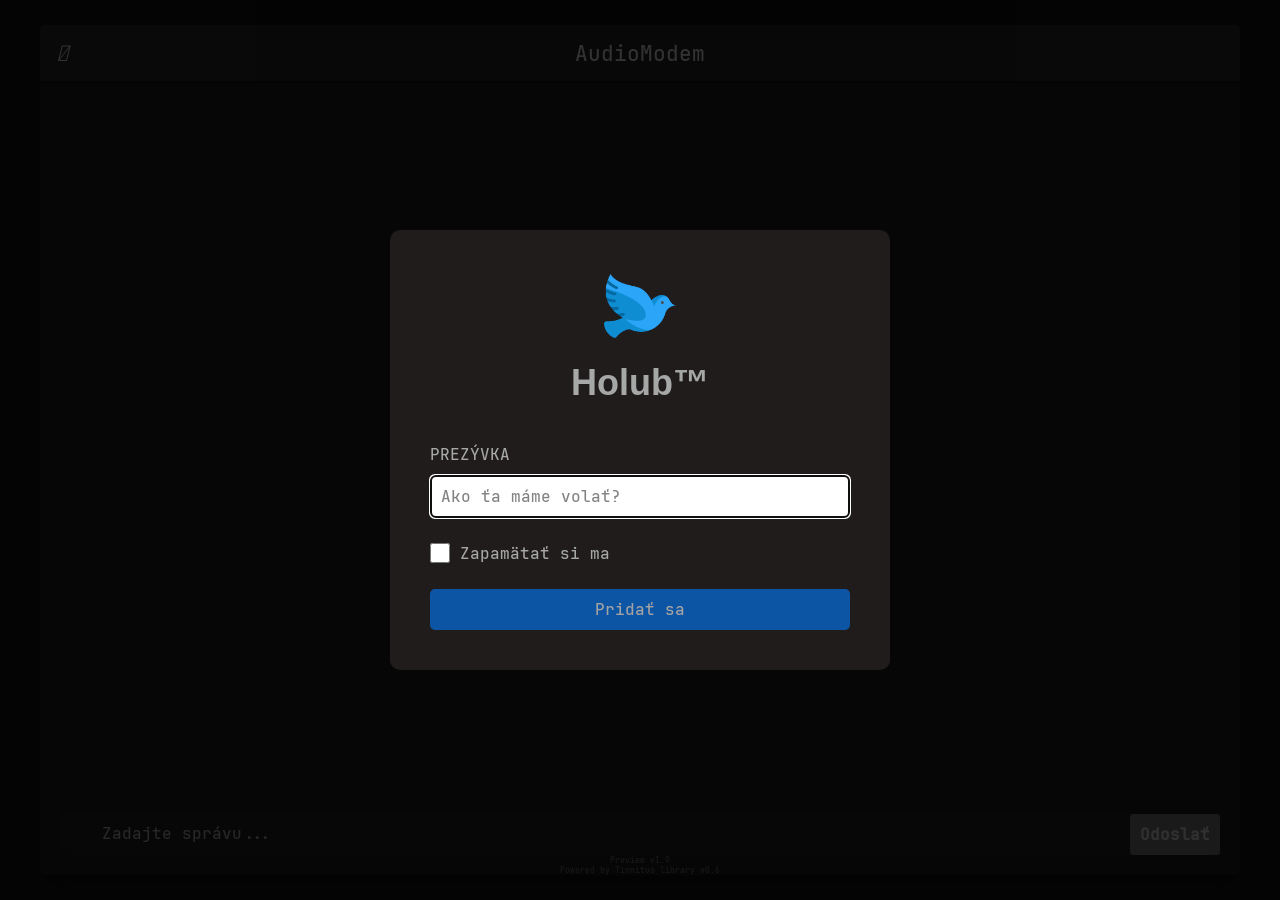
==== index.html @ 7fb718ae "Fixed the overflow not working properly on some tabs." ====
<!DOCTYPE html>
<html lang="sk">

<head>
    <!-- Encoding -->
    <meta charset="UTF-8">
    <!-- Allow user scalability to support image zooming -->
    <meta name="viewport" content="width=device-width, initial-scale = 1.0" />

    <!-- Cache -->
    <!-- <meta http-equiv="Cache-control" content="public, max-age=604800"> -->

    <!-- Debugging Stuff -->
    <script>
        print = console.log;
    </script>

    <!-- Page Title -->
    <title>Holub</title>

    <!-- Page Icon -->
    <link rel="icon" href="assets/favicon.ico" type="image/x-icon">

    <script>
        const MAKE_DARK_MODE_DEFAULT = true;
        const DARK_MODE = "dark-scheme";

        // Load the saved theme here so it is shown before the page is loaded.
        const savedTheme = localStorage.getItem("theme");
        document.themeLoaded = true;
        if ((!savedTheme && MAKE_DARK_MODE_DEFAULT) || savedTheme == DARK_MODE) {
            document.documentElement.classList.add(DARK_MODE);
        } else {
            document.documentElement.classList.remove(DARK_MODE);
        }
    </script>

    <!-- Styles -->
    <link rel="stylesheet" href="styles/fonts.css">
    <link rel="stylesheet" href="styles/schemes.css">
    <link rel="stylesheet" href="styles/index.css">
    <link rel="stylesheet" href="assets/css/fontawesome.css">
    <link rel="stylesheet" href="assets/css/solid.css">

    <!-- Tab Styles -->
    <link rel="stylesheet" href="styles/tabs/chat.css">
    <link rel="stylesheet" href="styles/tabs/config.css">
    <link rel="stylesheet" href="styles/tabs/graph.css">
    <link rel="stylesheet" href="styles/tabs/oscillator.css">

    <!-- Libraries -->
    <script src="libs/chart.js"></script>
</head>

<body>
    <section id="app">
        <header class="header">
            <div id="header-title">AudioModem</div>
            <button id="theme-toggle-button" title="Vzhľad">
                <i id="theme-toggle-button-icon" class="fas"></i>
            </button>
            <div id="tab-buttons">
                <button id="chat-button" class="tab-button" title="Čet">
                    <i class="fa-solid fa-message"></i>
                </button>
                <button id="oscillator-button" class="tab-button" title="Oscilátor">
                    <i class="fas fa-wave-square"></i>
                </button>
                <button id="graph-button" class="tab-button" title="Zobraziť Spektogram">
                    <i class="fas fa-chart-simple"></i>
                </button>
                <button id="config-button" class="tab-button" title="Nastavenia">
                    <i class="fas fa-gear"></i>
                </button>
            </div>
        </header>

        <!-- TODO ADD CACHING -->
        <div id="tabs">
            <div id="tab-chat" class="tab loaded default">
                <!-- Chat Display Area -->
                <main id="message-area" class="message-area"></main>

                <form id="input-area" class="input-area">
                    <div id="left-input-toolbar">
                        <label for="attachment-input" id="attachment-button">
                            <input id="attachment-input" type="file" accept=".png, .jpg, .jpeg">
                            <i class="fas fa-plus"></i>
                        </label>
                    </div>

                    <textarea id="input-bar" class="message-input" placeholder="Zadajte správu..." rows="1"></textarea>

                    <div id="right-input-toolbar">
                        <button id="send-message-button" type="button" disabled>Odoslať</button>
                        <button id="send-message-button-with-icon" type="button" disabled><i class="fas fa-paper-plane"></i></button>
                    </div>
                </form>
            </div>

            <div id="tab-config" class="tab loaded">
                <header class="tab-header">
                    <div class="tab-header-title">Nastavenia</div>
                </header>

                <label class="config-option">
                    <span>Používateľské meno</span>
                    <input id="username-config-input" type="text" value="Anonymný" maxlength="16">
                    <div style="white-space: nowrap;">
                        <input id="remember-me-config" type="checkbox">
                        <label for="remember-me-config">Zapamätať si ma</label>
                    </div>
                </label>

                <!-- <div class="config-option">
                    <input id="remember-me-config" type="checkbox">
                    <label for="remember-me-config">Zapamätať si ma</label>
                </div> -->

                <label class="config-option">
                    <span>Rýchlosť prenosu</span>
                    <input id="bits-per-frame" type="range" min="1" max="8" step="1" value="4">
                    <span id="bits-per-frame-display">4</span> bit/s
                </label>

                <!-- <label class="config-option">
                    <span>Rýchlosť prenosu</span>
                    <input id="bits-per-frame" type="range" min="1" max="8" step="1" value="4">
                    <span id="bits-per-frame-display">4</span> bit/s
                </label> -->

                <label class="config-option">
                    <span>ID Kanálu</span>
                    <select id="channel-id-select">

                    </select>
                </label>

                <div class="config-sub-header">
                    <h3>Pomenúvanie kanálov</h3>
                    <label class="config-option" id="channel-name-list">

                    </label>
                </div>

                <!--
                <div class="settings-section">
                    <h3>Súkromie</h3>
                    <label class="settings-option">
                        <span>Povoliť sledovanie analytických údajov</span>
                        <input id="analytics-tracking-toggle" type="checkbox">
                    </label>
                    <label class="settings-option">
                        <span>Povoliť personalizované reklamy</span>
                        <input id="personalized-ads-toggle" type="checkbox">
                    </label>
                </div> -->
            </div>

            <div id="tab-graph" class="tab">
                <header class="tab-header">
                    <div class="tab-header-title">Spektogram</div>
                </header>

                <div class="tab-loading-indicator">
                    <i class="fas fa-spinner fa-spin"></i>
                    <span>Načítavam...</span>
                </div>

                <div id="graph-controls">
                    <span id="peak-frequency"></span>

                    <label>
                        <input id="waterfall-checkbox" type="checkbox">
                        <label for="waterfall-checkbox" class="unselectable">Vodopád</label>
                    </label>
                </div>


                <div id="waveform-graph">
                    <canvas id="input-waveform-graph"></canvas>
                </div>

                <div id="fft-graph">
                    <canvas id="fft-result-graph"></canvas>
                </div>
            </div>

            <div id="tab-oscillator" class="tab loaded">
                <header class="tab-header">
                    <div class="tab-header-title">Oscilátor</div>
                </header>

                <div class="oscillator-controls">
                    <label class="config-option">
                        <span>Frekvencia [Hz]</span><br>
                        <input id="frequency-slider" class="oscillator-slider" type="range" min="1" max="20000" step="1" value="440">
                        <br><input id="frequency-slider-display" class="oscillator-slider-display" type="number" value="440" min="1" max="20000" step="1">
                    </label>

                    <label class="config-option">
                        <span>Amplitúda [%]</span><br>
                        <input id="amplitude-slider" class="oscillator-slider" type="range" min="1" max="100" step="1" value="25">
                        <br><input id="amplitude-slider-display" class="oscillator-slider-display" type="number" value="25" min="1" max="100" step="1">
                    </label>

                    <label class="config-option">
                        <span>Fáza [°]</span><br>
                        <input id="phase-slider" class="oscillator-slider" type="range" min="0" max="360" step="1" value="0">
                        <br><input id="phase-slider-display" class="oscillator-slider-display" type="number" value="0" min="0" max="360" step="1">
                    </label>
                </div>

                <div id="oscillator-waveform-graph">
                    <canvas id="oscillator-waveform"></canvas>
                </div>

                <div class="play-button">
                    <button id="play-oscillator-button" type="button" title="Prehrať">
                        <i class="fas fa-play-circle"></i>
                    </button>
                </div>
            </div>
        </div>

        <!-- TODO: Add the version to the WASM file as an EXPORT constant and display it here after it loads. -->
        <!-- Footer (text is added upon library load.) -->
        <footer class="unselectable">Preview v1.9<br>Powered by Tinnitus library v0.6</footer>
    </section>

    <!-- Image Upload Modal -->
    <div id="image-modal" class="modal">
        <div class="modal-content">
            <img id="modal-image" alt="Náhľad obrázka">
            <div class="modal-form">
                <div id="image-label-field" class="field">
                    <input id="image-label" class="message-input" type="text" placeholder="Zadajte popis obrázka...">
                </div>
                <div id="submit-field" class="field">
                    <button id="send-image-button" disabled>Odoslať</button>
                </div>
            </div>
        </div>
    </div>

    <!-- Login Modal -->
    <div id="login-modal" class="modal" style="display: none;">
        <div class="modal-content">
            <div class="modal-header">
                <img src="assets/pigeon.png" alt="Holub Icon" width="72px", height="72px">
                <div class="modal-header-title">Holub™</div>
            </div>

            <div class="modal-form">
                <div id="username-field" class="field">
                    <div class="field-title">
                        PREZÝVKA
                    </div>
                    <div class="field-input">
                        <input id="username-input" type="text" class="username-input" placeholder="Ako ťa máme volať?" autocomplete="off">
                    </div>
                </div>

                <div id="remember-me-field" class="field">
                    <div class="field-input">
                        <input id="remember-me" type="checkbox" class="field-checkbox">
                        <label for="remember-me" class="unselectable">Zapamätať si ma</label>
                    </div>
                </div>

                <div id="submit-field" class="field">
                    <button id="login-button" class="modal-submit-button" disabled>Pridať sa</button>
                </div>
            </div>
        </div>
    </div>
</body>

<script type="module" src="src/bindings.js"></script>
<script type="module" src="src/index.js"></script>
<script type="module" src="src/handlers.js"></script>

</html>
---- styles/fonts.css ----
/********************************/
/********  CUSTOM FONTS  ********/
/********************************/


@font-face {
    font-family: JetBrains Mono; src: url("fonts/JetBrainsMono-Medium.ttf") format("truetype");
}
---- styles/schemes.css ----
/********************************/
/********     SCHEMES    ********/
/********************************/


/* White Mode */
:root, :root.light-scheme {
    --body-bg: linear-gradient(135deg, #f5f7fa 0%, #c3cfe2 100%);
    /* --msger-bg: #fff; */
    --border: 2px solid #ddd;
    --left-msg-bg: #ececec;
    --right-msg-bg: #579ffb;
    --right-msg-fg: #000;
    --msger-header-bg: #eee;
    --msger-header-colour: #5d5d5d;
    --msger-scrollbar-track: #ddd;
    --msger-scrollbar-thumb: #bdbdbd;
    --msger-chat-bg: #fcfcfe;
    --inputbar-area: #eee;
    --msger-send-button-bg: rgb(0, 196, 65);
    --msger-send-button-fg: #fff;
    --msger-send-button-hover-bg: rgb(0, 180, 50);
    --input-bar-bg: transparency;
    --msg-img-bg: #ddd;
    --msger-input-placeholder-fg: #838384;
    --msger-send-button-disabled-bg: grey;
    --username-color: #0b0b0b;
    --theme-button-icon: "\f186\00a0"; /* fa-moon */

    --mobile-width: 600px;
}

:root.dark-scheme {
    --body-bg: #0d0d0d;
    /* --body-bg: linear-gradient(135deg, #2d2d2d 0%, #6a6a6a 100%); */
    /* --msger-bg: #351F39; */
    --theme-button-icon: "\f185\00a0"; /* fa-sun */
    --msger-bg: linear-gradient(rgba(0, 0, 0, 0.7), rgba(0, 0, 0, 0.7)), #38415f;
    /* --msger-bg: #0d0d0d; */
    --msger-bg: #161517;
    /* --msger-bg-image: linear-gradient(rgba(0, 0, 0, 0.7), rgba(0, 0, 0, 0.7)), url("../assets/dark-background.jpg"); */
    --border: 1px solid #0000007b;
    --left-msg-bg: #444;
    --right-msg-bg: #405769b0;
    --right-msg-fg: #fff;
    --msger-header-bg: rgba(63, 62, 62, 0.2);
    --msger-header-colour: #a6a7a7;
    --msger-header-colour-hover: #ffffff;
    --msger-header-colour-disabled: #545454;
    --msger-scrollbar-track: #0000007b;
    --msger-scrollbar-thumb: #0b0b0b;
    --msger-chat-bg: transparent;
    /* --inputbar-area: rgb(85, 85, 86, 0); */
    --inputbar-area: rgba(35, 35, 35, 0.2);
    --msger-send-button-bg: rgb(88, 128, 101);
    --msger-send-button-fg: #fff;
    --msger-send-button-hover-bg: rgb(107, 141, 118);
    --msger-send-button-hover-fg: #a6a7a7;
    /* --input-bar-bg: rgb(105, 105, 106, 0.2); */
    --input-bar-bg: transparent;
    --input-bar-fg: #fff;
    --msger-input-placeholder-fg: #838384;
    --msg-img-bg: #ddd;
    --username-color: #ddd;
}
---- styles/index.css ----
html {
    box-sizing: border-box;
}

html * {
    font-family: JetBrains Mono, 'Segoe UI', 'Open Sans', 'Helvetica Neue', sans-serif;
    transition: all 0.23s, color 0.12s;
}

*,
*:before,
*:after {
    margin: 0;
    padding: 0;
    box-sizing: inherit;
}

body {
    display: flex;
    justify-content: center;
    align-items: center;
    height: 100svh;
    background-color: var(--body-bg);
    /* background-image: var(--body-bg); */
    position: relative;
    color: var(--msger-header-colour);

    transition: all 0.23s;
}

#app {
    display: flex;
    flex-direction: column;
    justify-content: space-between;
    width: 100%;
    max-width: 1200px;
    margin: 25px 10px;
    height: calc(100% - 50px);
    border: var(--border);
    border: transparent;
    border-radius: 5px;
    background: var(--msger-bg);
    background-image: var(--msger-bg-image);
    background-size: cover;
    box-shadow: 0 15px 15px -5px rgba(0, 0, 0, 0.2);
    transition: all 0.23s;
}

/********************************/
/********   SCROLLBARS   ********/
/********************************/

body::-webkit-scrollbar {
    width: 6px;
    padding-right: 10px;
}

body::-webkit-scrollbar-track {
    background: var(--msger-scrollbar-track);
    margin-right: 10px;
    padding-right: 10px;
    background: red;
}

body::-webkit-scrollbar-thumb {
    background: var(--msger-scrollbar-thumb);
    border-radius: 3px;
    padding-right: 10px;
}

/* Firefox */
* {
    scrollbar-width: auto;
    scrollbar-color: var(--msger-scrollbar-thumb) var(--msger-scrollbar-track);
}

/********************************/
/********   BUTTONS      ********/
/********************************/

:disabled {
    background-color: grey;
    color: #666;
    cursor: not-allowed;
    opacity: 0.6;
    pointer-events: none;
}

/********************************/
/********     HEADER     ********/
/********************************/

.header {
    display: flex;
    flex: 0 0 auto; /* Header size won't shrink or grow */
    justify-content: space-between;
    padding: 14px;
    padding-left: 16px;
    padding-right: 16px;
    font-size: 16pt;
    /* border-bottom: var(--border); */
    border-radius: 5px 5px 0px 0px;
    background: var(--msger-header-bg);
    color: var(--msger-header-colour);
    box-shadow: 0 2px 0px 0px rgba(0, 0, 0, 0.4);

    /* Prevent text selection */
    -webkit-user-select: none; /* Safari */
    -moz-user-select: none; /* Firefox */
    -ms-user-select: none; /* IE10+/Edge */
    user-select: none; /* Standard */

    /* Make sure the header is over everything */
    position: sticky;
    top: 0;
}

#header-title {
    text-align: center;
    left: 50%;
    transform: translateX(-50%);
    position: absolute;
}

.header button {
    color: var(--msger-header-colour);
    border: none;
    cursor: pointer;
    font-size: 16pt;
    background: none;
}

.header button:hover {
    color: var(--msger-header-colour-hover);
    cursor: pointer;
}

.header #tab-buttons button {
    margin-left: 10px;
}

#theme-toggle-button i::before {
    content: var(--theme-button-icon);
}

.unselectable {
    /* Prevent text selection */
    -webkit-user-select: none; /* Safari */
    -moz-user-select: none; /* Firefox */
    -ms-user-select: none; /* IE10+/Edge */
    user-select: none; /* Standard */
}

.separator {
    display: flex;
    align-items: center;
    text-align: center;
    font-size: 14px;
    font-weight: bold;
    margin-top: 20px;
    margin-bottom: 10px;
}

.separator::before,
.separator::after {
    content: '';
    flex: 1;
    border-bottom: 1px solid #5d5d5d75;
}

.separator:not(:empty)::before {
    margin-right: .5em;
}

.separator:not(:empty)::after {
    margin-left: .5em;
}

/********************************/
/********      TABS      ********/
/********************************/

#tabs {
    display: flex;
    flex: 1 1 auto; /* Fills remaining space */
    flex-direction: column; /* Stack tabs vertically */
    overflow: hidden; /* Prevent the .tab widget from overflowing */
}

.tab-button.selected {
    color: var(--msger-header-colour-hover);
}

.tab {
    flex: 1 1 auto;
    display: flex; /* Optional: Makes content alignment easier */
    flex-direction: column;
    /* visibility: hidden; */
    overflow-y: auto;
    margin: 20px;
    margin-bottom: 0px;
}

.tab .tab-header-title {
    font-weight: bold;
    font-size: 1.5em;
    margin-bottom: 20px;
}

.tab:not(.loaded) > :not(.tab-header) {
    visibility: hidden;
}

.tab .tab-header {
    visibility: visible;
}

/* .tab .active * {
    display: flex;
    visibility: visible;
} */

.tab.loaded .tab-loading-indicator {
    display: none;
}

.tab:not(.loaded) .tab-loading-indicator {
    display: flex;
    align-items: center;
    justify-content: center;
    margin-top: 20px;
    visibility: visible;
}

.tab:not(.loaded) .tab-loading-indicator i {
    margin-right: 10px;
}

.tab:not(.opened) {
    display: none;
}

/********************************/
/********      FOOTER    ********/
/********************************/

footer {
    font-size: 6pt;
    text-align: center;
    opacity: 0.4;
}

/********************************/
/********      MODAL     ********/
/********************************/

/* Modal Styles */
.modal {
    display: none; /* Hidden by default */
    position: fixed;
    z-index: 1000;
    left: 0;
    top: 0;
    width: 100%;
    height: 100%;
    overflow: auto;
    background-color: rgba(0, 0, 0, 0.7); /* Black background with transparency */
    justify-content: center;
    align-items: center;
}

.modal .field-title {
    padding-bottom: 10px;
    text-align: left;
}

.modal .modal-header {
    -webkit-user-select: none; /* Safari */
    -moz-user-select: none; /* Firefox */
    -ms-user-select: none; /* IE10+/Edge */
    user-select: none; /* Standard syntax */
}

.modal .modal-form {
    /* margin: 0 auto; */
    margin-top: 40px; /* Spacing between the header and the form */
    width: 100%;
    /* padding-bottom: 20px; */
}

.modal .modal-form .field {
    margin-bottom: 25px;
}

.modal .modal-form .field:last-of-type {
    margin-bottom: 0px;
}

/* .modal .modal-submit-button {
    margin-top: 20px;
} */

.modal .field-input {
    display: flex;
    align-items: flex-start;
}

#remember-me {
    display: flex;
    justify-content: center;
    align-items: center;
    width: 20px;
    height: 20px;
    background-color: white;
    border: 2px solid black;
    cursor: pointer;
    margin-right: 10px;
}




/* .modal .field {
    margin: 0 auto;
    width: 80%;
} */

.modal-content {
    background-color: #201c1c;
    border-radius: 10px;
    padding: 40px;
    text-align: center;
    width: 500px;
    transition: all 0.23s;
}

#login-modal .modal-content .modal-header .modal-header-title {
    font-size: 36px;
    font-family: 'Franklin Gothic Medium', 'Arial Narrow', Arial, sans-serif;
    font-weight: bold;
}

.modal-content img {
    max-width: 100%;
    height: auto;
    margin-bottom: 15px;
}

.modal-content input[type="text"] {
    width: 100%;
    padding: 10px;
    border: 1px solid #ccc;
    border-radius: 5px;
    font-size: 16px;
}

.modal-content button {
    padding: 10px;
    font-size: 16px;
    border: none;
    border-radius: 5px;
    cursor: pointer;
    background-color: #007bff;
    color: white;
    width: 100%;
}

.modal-content button:hover {
    background-color: #0056b3;
}

/********************************/
/******** MOBILE DEVICES ********/
/********************************/

@media (max-width: 600px) {

    #app {
        margin: 0px;
        border-radius: 0px;
        height: 100svh;
        background-color: transparent;
    }

    html {
        min-height: fit-content;
    }

    body, #app {
        /* Hide the BG image since it makes too much noise on small screens */
        background-image: none !important;
    }

    .modal-content {
        width: 300px;
    }

    .header {
        border-radius: 0px;
    }

    #header-title {
        display: none;
    }

    .bottom-nav {
        /* background-color: var(--body-bg); */
        background-color: transparent;
    }
}
---- assets/css/solid.css ----
/*!
 * Font Awesome Free 6.7.1 by @fontawesome - https://fontawesome.com
 * License - https://fontawesome.com/license/free (Icons: CC BY 4.0, Fonts: SIL OFL 1.1, Code: MIT License)
 * Copyright 2024 Fonticons, Inc.
 */
:root, :host {
  --fa-style-family-classic: 'Font Awesome 6 Free';
  --fa-font-solid: normal 900 1em/1 'Font Awesome 6 Free'; }

@font-face {
  font-family: 'Font Awesome 6 Free';
  font-style: normal;
  font-weight: 900;
  font-display: block;
  src: url("../webfonts/fa-solid-900.woff2") format("woff2"), url("../webfonts/fa-solid-900.ttf") format("truetype"); }

.fas,
.fa-solid {
  font-weight: 900; }
---- styles/tabs/chat.css ----
/********************************/
/********    CHAT TAB    ********/
/********************************/

#tab-chat {
    margin-top: 0px;
    margin-bottom: 0px;
}

#message-area {
    display: flex;
    flex-direction: column;
    /* GROW / SHRINK / BASIS */
    flex: 1 1 auto;
    overflow-y: auto;
    /* padding: 10px; */
    padding-right: 15px;
    /* margin-right: px; */
}

.message {
    margin-top: 10px;
    margin-bottom: 10px;
}

.user-msg {
    display: flex;
    align-items: flex-end;
    /* margin-bottom: 10px; */
}

.user-msg:last-of-type {
    margin-bottom: 100px;
}

.msg-bubble {
    margin-left: 10px;
    display: block;
    max-width: 100%;
    min-width: 0;
    overflow-wrap: break-word;
    /* padding: 15px; */
    border-radius: 15px;
    background: var(--left-msg-bg);
    color: var(--right-msg-fg);
    word-break: break-word;

    background: none;
}

.message {
    display: flex;
    align-items: center;
}

.msg-bubble pre {
    color: var(--right-msg-fg);
    font-size: 0.85em;
    white-space: pre-wrap;
    word-wrap: break-word;
}

.msg-bubble img {
    cursor: pointer;
}

.msg-bubble:hover {
    filter: brightness(1.2);
}

.msg-bubble .download-waveform-button {
    visibility: hidden;
    background-color: transparent;
    border: none;
    margin: 0px;
    padding: 0px;
}

.msg-bubble:hover .download-waveform-button {
    visibility: visible;
    color: var(--msger-header-colour)
}

.msg-bubble:hover .download-waveform-button:hover {
    visibility: visible;
    color: var(--msger-header-colour-hover);
    cursor: pointer;
}

.msg-bubble.sending {
    background: var(--input-bar-bg);
    opacity: 0.5;
}

.msg-info {
    display: flex;
    /* justify-content: space-between; */
    align-items: center;
    /* margin-bottom: 10px; */
}

.msg-info-name {
    font-size: 0.85em;
    margin-right: 10px;
    font-weight: bold;
}

.msg-info-time {
    font-size: 0.6em;
}

.left-user-msg .msg-bubble {
    border-bottom-left-radius: 0;
}

/* .right-user-msg {
    flex-direction: row-reverse;
} */

/* .right-user-msg .msg-bubble {
    background: var(--right-msg-bg);
    color: var(--right-msg-fg);
    border-bottom-right-radius: 0;
} */

.right-user-msg .msg-img {
    margin: 0 0 0 10px;
}

/********************************/
/******** INPUT BAR ********/
/********************************/

#input-area button {
    color: var(--msger-header-colour);
}

#input-area button:hover {
    color: var(--msger-header-colour-hover);
    cursor: pointer;
}

#input-area {
    display: flex;
    flex: 0 0 auto;
    padding: 0px;
    /* margin: 20px; */
    margin-top: 0px;
    /* border-top: var(--border); */
    background: var(--inputbar-area);
    background-attachment: unset;
    border-radius: 10px;
    /* Make sure the input-bar is over everything (like the header */
    position: sticky;
    top: 0;
    /* margin-bottom: 20px; */
}

#input-area * {
    padding: 10px;
    border: none;
    border-radius: 3px;
    font-size: 1em;
}

#left-input-toolbar, #right-input-toolbar {
    display: flex;
    padding: 0px;
    margin: 0px;
    align-items: center;
}

#left-input-toolbar i, #right-input-toolbar i {
    display: flex;
    flex: 1 1 auto;
    font-size: 20px; /* Adjust the size as needed based on padding or other elements */
    height: 42px;
    width: 42px;
    display: flex;
    justify-content: center;
    align-items: center;
}

#input-bar {
    flex: 1 1 auto;
    height: auto;
    overflow: hidden;
    overflow-y: auto;
    resize: none;
    background: var(--input-bar-bg);
    outline: none;
    color: var(--input-bar-fg);
    align-items: center;
    vertical-align: center;
    display: -webkit-flex;
    padding: 10px 0px 10px 0px;
}

#input-bar::-webkit-scrollbar-track {
    background: transparent;
}

::placeholder {
    color: var(--msger-input-placeholder-fg);
    display: flex;
    align-items: center;
}

#right-input-toolbar #send-message-button {
    margin-left: 10px;
    background: var(--msger-send-button-bg);
    color: var(--msger-send-button-fg);
    max-width: min-content;
    font-weight: bold;
    cursor: pointer;
    transition: background 0.23s;
    overflow: hidden;
}

#right-input-toolbar #send-message-button:hover {
    margin-left: 10px;
    background: var(--msger-send-button-hover-bg);
}

#right-input-toolbar #send-message-button:disabled {
    background: var(--msger-send-button-disabled-bg);
}

#right-input-toolbar #send-message-button-with-icon {
    display: none; /* Hide for non mobiles */
    flex: 1 1 auto;
    padding: 0px;
    background-color: transparent;
    color: var(--msger-send-button-hover-fg);
}

/* #send-message-button-with-icon i {
    padding: 0px;
} */

.input-area #right-input-toolbar #send-message-button-with-icon:hover {
    color: #fff;
}

#right-input-toolbar #send-message-button-with-icon:disabled {
    color: var(--msger-header-colour-disabled);
}

#attachment-input {
    display: none;
}

#attachment-button {
    margin: 0px;
    padding: 0px;
    /* background: var(--inputbar-area); */
    color: var(--msger-header-colour);
    font-weight: bold;
    cursor: pointer;
    padding: 0;
    /* display: flex; */
    align-items: center;
}

#attachment-button:hover {
    /* background: var(--input-bar-bg); */
    color: var(--msger-header-colour-hover);
    border-radius: 10%;
}

/********************************/
/******** SYSTEM MESSAGES ********/
/********************************/

.system-message {
    font-size: 0.85em;
    /* margin: 10px; */
    display: flex;
}

.system-message i {
    font-size: 14px;
    margin-right: 10px;
}

.system-message #username-text {
    color: var(--msger-header-colour-hover);
    font-weight: bold;
}

.system-message #config-button-ref {
    color: var(--msger-header-colour);
    display: inline;
    align-items: center;
    margin: 0px;
    margin-left: 8px;
}

.system-message #config-button-ref i {
    margin: 0px;
}

.system-message #config-button-ref:hover {
    color: var(--msger-header-colour-hover);
    cursor: pointer;
}


/********************************/
/******** MOBILE ********/
/********************************/

@media (max-width: 600px) {
    #input-area #send-message-button {
        display: none;
    }

    #input-area #send-message-button-with-icon {
        display: flex;
    }
}
---- styles/tabs/config.css ----
#tab-config {
    margin-left: 20px;
    margin-top: 20px;
}

.tab .config-option {
    margin-bottom: 10px;
}

.config-sub-header {
    margin-top: 20px;
}
---- styles/tabs/graph.css ----
#tab-graph .tab-header-title {
    text-align: center;
}

#tab-graph {
    margin: 20px;
}

/* #fft-result-graph, #input-waveform-graph {
    display: block;
    /* left: 50%;
    top: 50%;
    transform: translate(-50%, -50%); */
    /* max-height: 60vh;
    max-width: 60vw; */
/* } */

#input-waveform-graph {
    /* flex: 1 1 auto; */
    overflow: hidden;
}

#waveform-graph {
    overflow: hidden;
    max-height: 100%;
    max-width: 100%;
}

#fft-result-graph {
    height: 100%;
    width: 100%;
    overflow: scroll;

}

#fft-graph {
    display: flex;
    border: 1px solid black;
}
---- styles/tabs/oscillator.css ----
#tab-oscillator .tab-header {
    text-align: center;
}

#tab-oscillator .oscillator-controls {
    display: flex;
    justify-content: center;
    align-items: center;
    flex-direction: column;
}

/* #tab-oscillator .oscillator-controls label {
    display: flex;
    flex: 1 1 auto;
} */

#oscillator-waveform-graph {
    display: flex;
    flex: 0 0 auto;
    /* max-width: 60vw; */
    max-width: 100%;
    align-items: center;
    justify-content: center;
}

#oscillator-waveform {
    /* flex: 1 1 auto; */
    max-width: 95%;
}

.play-button {
    display: flex;
    flex: 1 1 auto;
    align-items: center;
    justify-content: center;
    max-height: 10%;
}

.play-button button {
    font-size: 30pt;
    background: none;
    border: none;
    color: var(--msger-header-colour);
    padding-bottom: 10px;
}

.play-button button:hover {
    color: var(--msger-header-colour-hover);
    cursor: pointer;
}
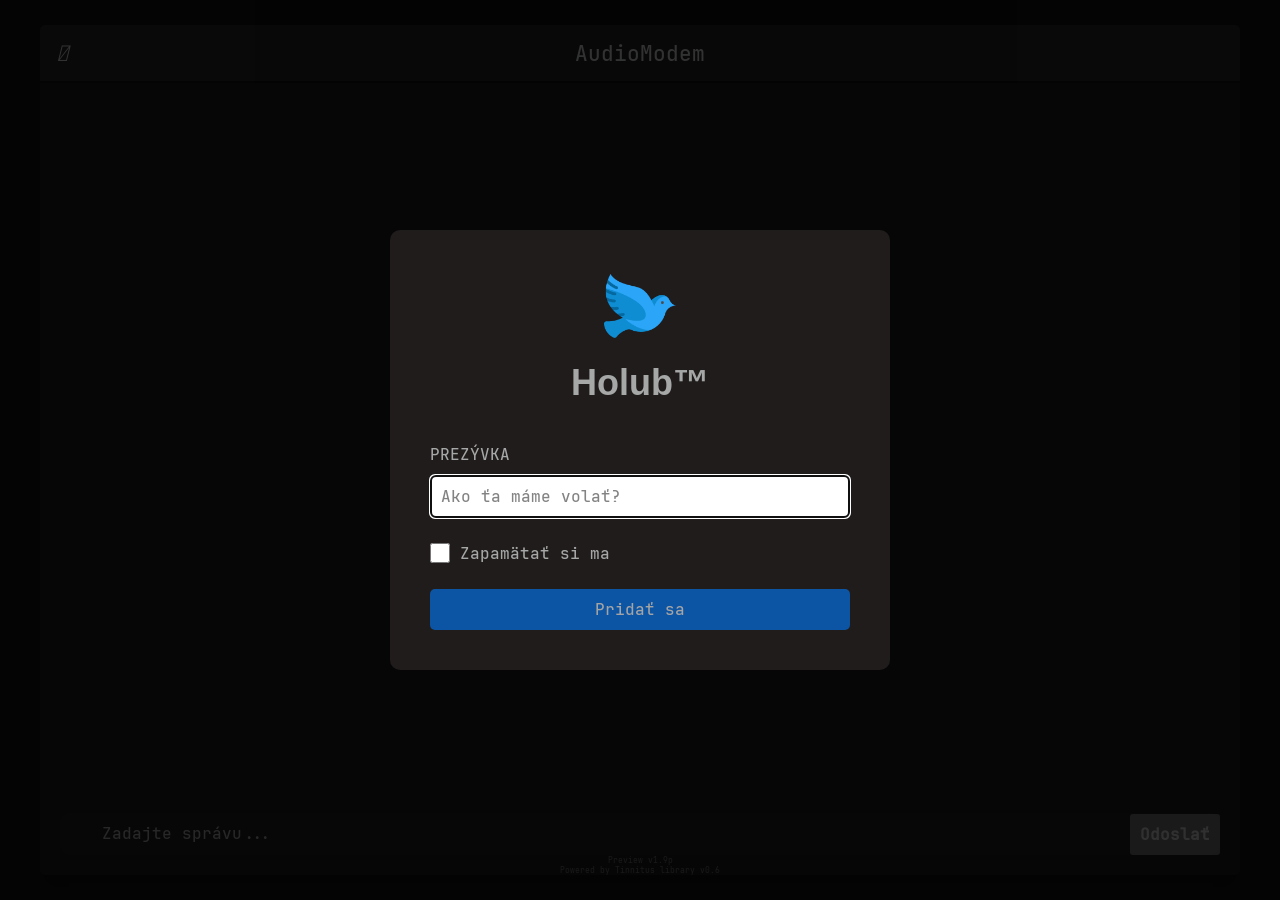
==== commit 98bcc54d: "change the version" ====
--- a/index.html
+++ b/index.html
@@ -155,6 +155,8 @@
                         <input id="personalized-ads-toggle" type="checkbox">
                     </label>
                 </div> -->
+
+                <button id="connect-usb-device-button">Pripojiť USB</button>
             </div>
 
             <div id="tab-graph" class="tab">
@@ -225,7 +227,7 @@
 
         <!-- TODO: Add the version to the WASM file as an EXPORT constant and display it here after it loads. -->
         <!-- Footer (text is added upon library load.) -->
-        <footer class="unselectable">Preview v1.9<br>Powered by Tinnitus library v0.6</footer>
+        <footer class="unselectable">Preview v1.9p<br>Powered by Tinnitus library v0.6</footer>
     </section>
 
     <!-- Image Upload Modal -->
--- a/styles/index.css
+++ b/styles/index.css
@@ -196,8 +196,8 @@
     flex: 1 1 auto;
     display: flex; /* Optional: Makes content alignment easier */
     flex-direction: column;
-    /* visibility: hidden; */
-    overflow-y: auto;
+    overflow-y: scroll; /* Use 'scroll' to ensure scrollbars appear on mobile */
+    -webkit-overflow-scrolling: touch; /* Enable momentum scrolling on iOS */
     margin: 20px;
     margin-bottom: 0px;
 }
--- a/styles/tabs/oscillator.css
+++ b/styles/tabs/oscillator.css
@@ -18,7 +18,7 @@
 
 #oscillator-waveform-graph {
     display: flex;
-    flex: 0 0 auto;
+    flex: 1 1 auto;
     /* max-width: 60vw; */
     max-width: 100%;
     align-items: center;
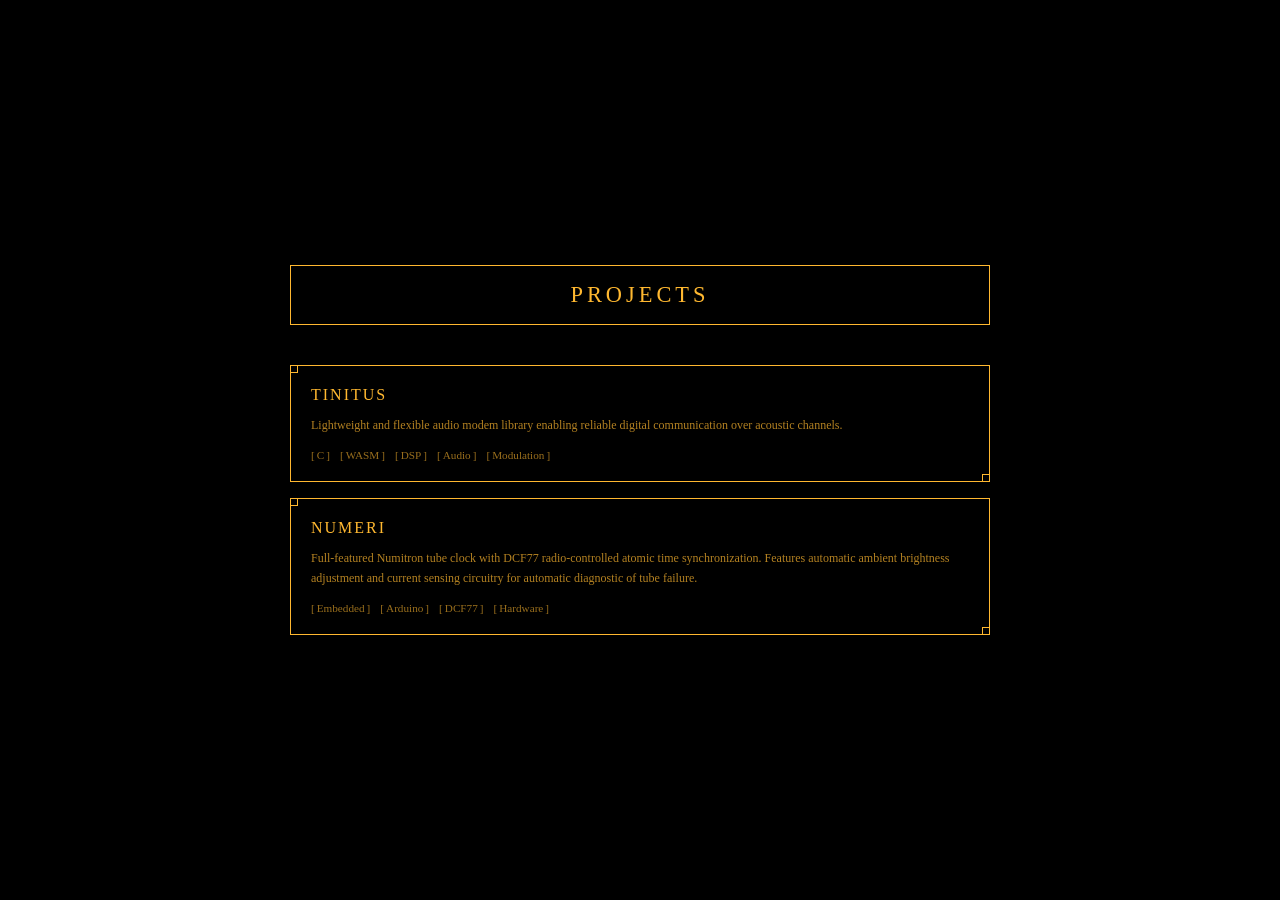
==== commit ca3c5ea6: "Prerobené na menu projektov." ====
--- a/index.html
+++ b/index.html
@@ -1,285 +1,43 @@
 <!DOCTYPE html>
-<html lang="sk">
-
+<html lang=en>
 <head>
-    <!-- Encoding -->
-    <meta charset="UTF-8">
-    <!-- Allow user scalability to support image zooming -->
-    <meta name="viewport" content="width=device-width, initial-scale = 1.0" />
-
-    <!-- Cache -->
-    <!-- <meta http-equiv="Cache-control" content="public, max-age=604800"> -->
-
-    <!-- Debugging Stuff -->
-    <script>
-        print = console.log;
-    </script>
-
-    <!-- Page Title -->
-    <title>Holub</title>
-
-    <!-- Page Icon -->
-    <link rel="icon" href="assets/favicon.ico" type="image/x-icon">
-
-    <script>
-        const MAKE_DARK_MODE_DEFAULT = true;
-        const DARK_MODE = "dark-scheme";
-
-        // Load the saved theme here so it is shown before the page is loaded.
-        const savedTheme = localStorage.getItem("theme");
-        document.themeLoaded = true;
-        if ((!savedTheme && MAKE_DARK_MODE_DEFAULT) || savedTheme == DARK_MODE) {
-            document.documentElement.classList.add(DARK_MODE);
-        } else {
-            document.documentElement.classList.remove(DARK_MODE);
-        }
-    </script>
-
-    <!-- Styles -->
-    <link rel="stylesheet" href="styles/fonts.css">
-    <link rel="stylesheet" href="styles/schemes.css">
-    <link rel="stylesheet" href="styles/index.css">
-    <link rel="stylesheet" href="assets/css/fontawesome.css">
-    <link rel="stylesheet" href="assets/css/solid.css">
-
-    <!-- Tab Styles -->
-    <link rel="stylesheet" href="styles/tabs/chat.css">
-    <link rel="stylesheet" href="styles/tabs/config.css">
-    <link rel="stylesheet" href="styles/tabs/graph.css">
-    <link rel="stylesheet" href="styles/tabs/oscillator.css">
-
-    <!-- Libraries -->
-    <script src="libs/chart.js"></script>
+<meta charset=UTF-8>
+<meta name=viewport content="width=device-width, initial-scale=1.0">
+<title>Project Menu</title>
+<style>*{margin:0;padding:0;box-sizing:border-box}body{font-family:JetBrains Mono;src:url("assets/fonts/JetBrainsMono-Medium.ttf") format("truetype");background:#000;min-height:100vh;display:flex;justify-content:center;align-items:center;color:#ffb830;padding:40px 20px}.container{max-width:700px;width:100%}.header{margin-bottom:40px;border:1px solid #ffb830;padding:16px 20px;text-align:center}.header h1{font-size:1.4em;font-weight:500;color:#ffb830;letter-spacing:4px}.menu{display:flex;flex-direction:column;gap:16px}.menu-item{border:1px solid #ffb830;padding:20px;cursor:pointer;position:relative;transition:all .2s ease}.menu-item::before,.menu-item::after{content:'';position:absolute;width:6px;height:6px;border:1px solid #ffb830;background:#000}.menu-item::before{top:-1px;left:-1px}.menu-item::after{bottom:-1px;right:-1px}.menu-item:hover{background:rgba(255,184,48,0.05);box-shadow:0 0 15px rgba(255,184,48,0.3)}.menu-item:hover::before,.menu-item:hover::after{background:#ffb830;box-shadow:0 0 6px #ffb830}.menu-item-title{font-size:1em;font-weight:500;color:#ffb830;margin-bottom:12px;letter-spacing:2px}.menu-item-desc{color:#ffb830;font-size:.75em;line-height:1.6;opacity:.7;margin-bottom:14px}.tags{display:flex;gap:10px;flex-wrap:wrap;font-size:.7em;opacity:.6}.tag{color:#ffb830}.tag::before{content:'[';margin-right:2px}.tag::after{content:']';margin-left:2px}.menu-item:hover .tags{opacity:.9}@media(max-width:600px){.header h1{font-size:1.2em;letter-spacing:2px}.menu-item{padding:16px}}</style>
 </head>
-
 <body>
-    <section id="app">
-        <header class="header">
-            <div id="header-title">AudioModem</div>
-            <button id="theme-toggle-button" title="Vzhľad">
-                <i id="theme-toggle-button-icon" class="fas"></i>
-            </button>
-            <div id="tab-buttons">
-                <button id="chat-button" class="tab-button" title="Čet">
-                    <i class="fa-solid fa-message"></i>
-                </button>
-                <button id="oscillator-button" class="tab-button" title="Oscilátor">
-                    <i class="fas fa-wave-square"></i>
-                </button>
-                <button id="graph-button" class="tab-button" title="Zobraziť Spektogram">
-                    <i class="fas fa-chart-simple"></i>
-                </button>
-                <button id="config-button" class="tab-button" title="Nastavenia">
-                    <i class="fas fa-gear"></i>
-                </button>
-            </div>
-        </header>
-
-        <!-- TODO ADD CACHING -->
-        <div id="tabs">
-            <div id="tab-chat" class="tab loaded default">
-                <!-- Chat Display Area -->
-                <main id="message-area" class="message-area"></main>
-
-                <form id="input-area" class="input-area">
-                    <div id="left-input-toolbar">
-                        <label for="attachment-input" id="attachment-button">
-                            <input id="attachment-input" type="file" accept=".png, .jpg, .jpeg">
-                            <i class="fas fa-plus"></i>
-                        </label>
-                    </div>
-
-                    <textarea id="input-bar" class="message-input" placeholder="Zadajte správu..." rows="1"></textarea>
-
-                    <div id="right-input-toolbar">
-                        <button id="send-message-button" type="button" disabled>Odoslať</button>
-                        <button id="send-message-button-with-icon" type="button" disabled><i class="fas fa-paper-plane"></i></button>
-                    </div>
-                </form>
-            </div>
-
-            <div id="tab-config" class="tab loaded">
-                <header class="tab-header">
-                    <div class="tab-header-title">Nastavenia</div>
-                </header>
-
-                <label class="config-option">
-                    <span>Používateľské meno</span>
-                    <input id="username-config-input" type="text" value="Anonymný" maxlength="16">
-                    <div style="white-space: nowrap;">
-                        <input id="remember-me-config" type="checkbox">
-                        <label for="remember-me-config">Zapamätať si ma</label>
-                    </div>
-                </label>
-
-                <!-- <div class="config-option">
-                    <input id="remember-me-config" type="checkbox">
-                    <label for="remember-me-config">Zapamätať si ma</label>
-                </div> -->
-
-                <label class="config-option">
-                    <span>Rýchlosť prenosu</span>
-                    <input id="bits-per-frame" type="range" min="1" max="8" step="1" value="4">
-                    <span id="bits-per-frame-display">4</span> bit/s
-                </label>
-
-                <!-- <label class="config-option">
-                    <span>Rýchlosť prenosu</span>
-                    <input id="bits-per-frame" type="range" min="1" max="8" step="1" value="4">
-                    <span id="bits-per-frame-display">4</span> bit/s
-                </label> -->
-
-                <label class="config-option">
-                    <span>ID Kanálu</span>
-                    <select id="channel-id-select">
-
-                    </select>
-                </label>
-
-                <div class="config-sub-header">
-                    <h3>Pomenúvanie kanálov</h3>
-                    <label class="config-option" id="channel-name-list">
-
-                    </label>
-                </div>
-
-                <!--
-                <div class="settings-section">
-                    <h3>Súkromie</h3>
-                    <label class="settings-option">
-                        <span>Povoliť sledovanie analytických údajov</span>
-                        <input id="analytics-tracking-toggle" type="checkbox">
-                    </label>
-                    <label class="settings-option">
-                        <span>Povoliť personalizované reklamy</span>
-                        <input id="personalized-ads-toggle" type="checkbox">
-                    </label>
-                </div> -->
-
-                <button id="connect-usb-device-button">Pripojiť USB</button>
-            </div>
-
-            <div id="tab-graph" class="tab">
-                <header class="tab-header">
-                    <div class="tab-header-title">Spektogram</div>
-                </header>
-
-                <div class="tab-loading-indicator">
-                    <i class="fas fa-spinner fa-spin"></i>
-                    <span>Načítavam...</span>
-                </div>
-
-                <div id="graph-controls">
-                    <span id="peak-frequency"></span>
-
-                    <label>
-                        <input id="waterfall-checkbox" type="checkbox">
-                        <label for="waterfall-checkbox" class="unselectable">Vodopád</label>
-                    </label>
-                </div>
-
-
-                <div id="waveform-graph">
-                    <canvas id="input-waveform-graph"></canvas>
-                </div>
-
-                <div id="fft-graph">
-                    <canvas id="fft-result-graph"></canvas>
-                </div>
-            </div>
-
-            <div id="tab-oscillator" class="tab loaded">
-                <header class="tab-header">
-                    <div class="tab-header-title">Oscilátor</div>
-                </header>
-
-                <div class="oscillator-controls">
-                    <label class="config-option">
-                        <span>Frekvencia [Hz]</span><br>
-                        <input id="frequency-slider" class="oscillator-slider" type="range" min="1" max="20000" step="1" value="440">
-                        <br><input id="frequency-slider-display" class="oscillator-slider-display" type="number" value="440" min="1" max="20000" step="1">
-                    </label>
-
-                    <label class="config-option">
-                        <span>Amplitúda [%]</span><br>
-                        <input id="amplitude-slider" class="oscillator-slider" type="range" min="1" max="100" step="1" value="25">
-                        <br><input id="amplitude-slider-display" class="oscillator-slider-display" type="number" value="25" min="1" max="100" step="1">
-                    </label>
-
-                    <label class="config-option">
-                        <span>Fáza [°]</span><br>
-                        <input id="phase-slider" class="oscillator-slider" type="range" min="0" max="360" step="1" value="0">
-                        <br><input id="phase-slider-display" class="oscillator-slider-display" type="number" value="0" min="0" max="360" step="1">
-                    </label>
-                </div>
-
-                <div id="oscillator-waveform-graph">
-                    <canvas id="oscillator-waveform"></canvas>
-                </div>
-
-                <div class="play-button">
-                    <button id="play-oscillator-button" type="button" title="Prehrať">
-                        <i class="fas fa-play-circle"></i>
-                    </button>
-                </div>
-            </div>
-        </div>
-
-        <!-- TODO: Add the version to the WASM file as an EXPORT constant and display it here after it loads. -->
-        <!-- Footer (text is added upon library load.) -->
-        <footer class="unselectable">Preview v1.9p<br>Powered by Tinnitus library v0.6</footer>
-    </section>
-
-    <!-- Image Upload Modal -->
-    <div id="image-modal" class="modal">
-        <div class="modal-content">
-            <img id="modal-image" alt="Náhľad obrázka">
-            <div class="modal-form">
-                <div id="image-label-field" class="field">
-                    <input id="image-label" class="message-input" type="text" placeholder="Zadajte popis obrázka...">
-                </div>
-                <div id="submit-field" class="field">
-                    <button id="send-image-button" disabled>Odoslať</button>
-                </div>
-            </div>
-        </div>
-    </div>
-
-    <!-- Login Modal -->
-    <div id="login-modal" class="modal" style="display: none;">
-        <div class="modal-content">
-            <div class="modal-header">
-                <img src="assets/pigeon.png" alt="Holub Icon" width="72px", height="72px">
-                <div class="modal-header-title">Holub™</div>
-            </div>
-
-            <div class="modal-form">
-                <div id="username-field" class="field">
-                    <div class="field-title">
-                        PREZÝVKA
-                    </div>
-                    <div class="field-input">
-                        <input id="username-input" type="text" class="username-input" placeholder="Ako ťa máme volať?" autocomplete="off">
-                    </div>
-                </div>
-
-                <div id="remember-me-field" class="field">
-                    <div class="field-input">
-                        <input id="remember-me" type="checkbox" class="field-checkbox">
-                        <label for="remember-me" class="unselectable">Zapamätať si ma</label>
-                    </div>
-                </div>
-
-                <div id="submit-field" class="field">
-                    <button id="login-button" class="modal-submit-button" disabled>Pridať sa</button>
-                </div>
-            </div>
-        </div>
-    </div>
+<div class=container>
+<div class=header>
+<h1>PROJECTS</h1>
+</div>
+<div class=menu>
+<div class=menu-item onclick="window.location.href='https://github.com/Servacek/soc'">
+<div class=menu-item-title>TINITUS</div>
+<div class=menu-item-desc>
+Lightweight and flexible audio modem library enabling reliable digital communication over acoustic channels.
+</div>
+<div class=tags>
+<span class=tag>C</span>
+<span class=tag>WASM</span>
+<span class=tag>DSP</span>
+<span class=tag>Audio</span>
+<span class=tag>Modulation</span>
+</div>
+</div>
+<div class=menu-item onclick="window.location.href='https://github.com/Servacek/numeri'">
+<div class=menu-item-title>NUMERI</div>
+<div class=menu-item-desc>
+Full-featured Numitron tube clock with DCF77 radio-controlled atomic time synchronization. Features automatic ambient brightness adjustment and current sensing circuitry for automatic diagnostic of tube failure.
+</div>
+<div class=tags>
+<span class=tag>Embedded</span>
+<span class=tag>Arduino</span>
+<span class=tag>DCF77</span>
+<span class=tag>Hardware</span>
+</div>
+</div>
+</div>
+</div>
 </body>
-
-<script type="module" src="src/bindings.js"></script>
-<script type="module" src="src/index.js"></script>
-<script type="module" src="src/handlers.js"></script>
-
 </html>
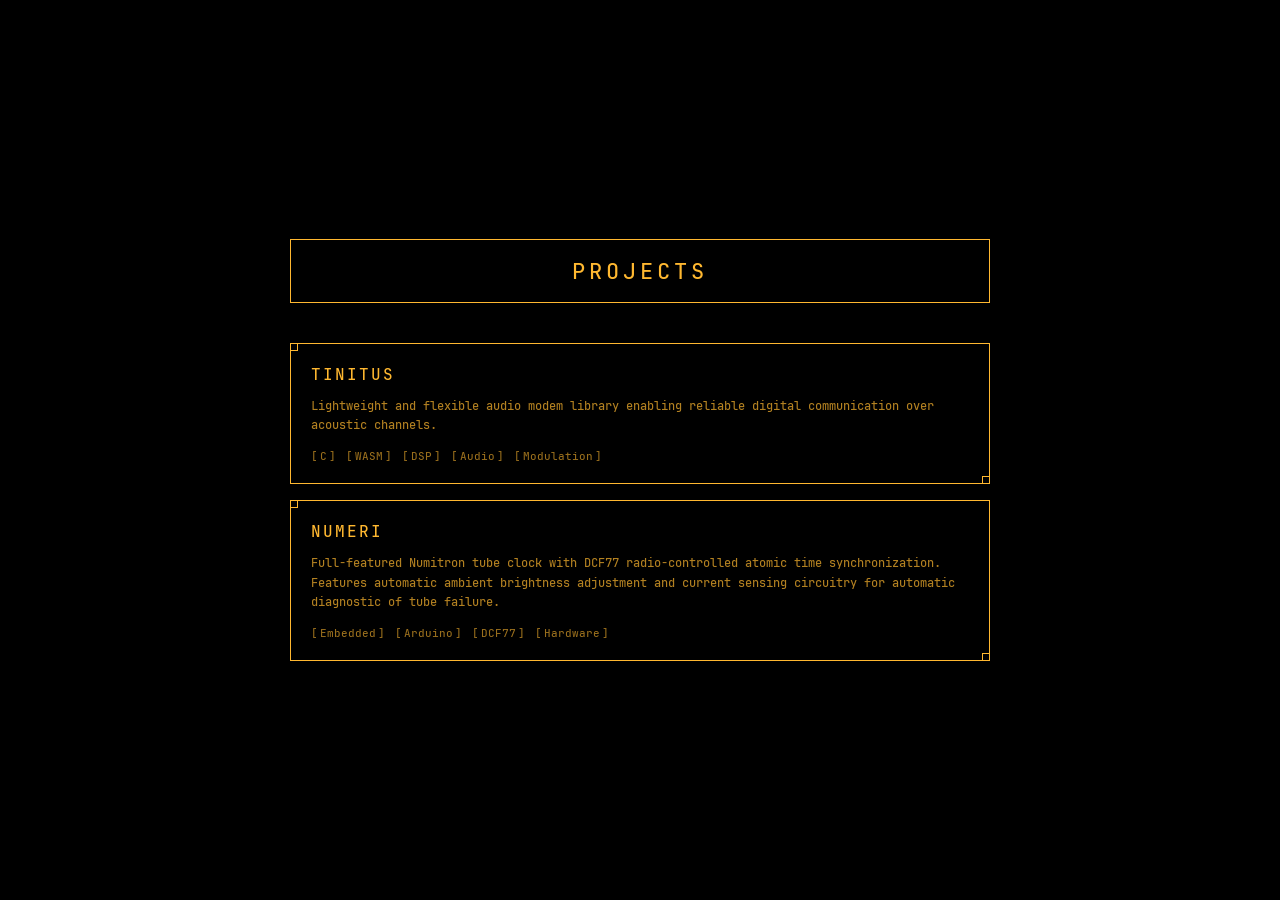
==== commit 0aa5a5bc: "Maybe the font problem has been fixed." ====
--- a/index.html
+++ b/index.html
@@ -4,7 +4,7 @@
 <meta charset=UTF-8>
 <meta name=viewport content="width=device-width, initial-scale=1.0">
 <title>Project Menu</title>
-<style>*{margin:0;padding:0;box-sizing:border-box}body{font-family:JetBrains Mono;src:url("assets/fonts/JetBrainsMono-Medium.ttf") format("truetype");background:#000;min-height:100vh;display:flex;justify-content:center;align-items:center;color:#ffb830;padding:40px 20px}.container{max-width:700px;width:100%}.header{margin-bottom:40px;border:1px solid #ffb830;padding:16px 20px;text-align:center}.header h1{font-size:1.4em;font-weight:500;color:#ffb830;letter-spacing:4px}.menu{display:flex;flex-direction:column;gap:16px}.menu-item{border:1px solid #ffb830;padding:20px;cursor:pointer;position:relative;transition:all .2s ease}.menu-item::before,.menu-item::after{content:'';position:absolute;width:6px;height:6px;border:1px solid #ffb830;background:#000}.menu-item::before{top:-1px;left:-1px}.menu-item::after{bottom:-1px;right:-1px}.menu-item:hover{background:rgba(255,184,48,0.05);box-shadow:0 0 15px rgba(255,184,48,0.3)}.menu-item:hover::before,.menu-item:hover::after{background:#ffb830;box-shadow:0 0 6px #ffb830}.menu-item-title{font-size:1em;font-weight:500;color:#ffb830;margin-bottom:12px;letter-spacing:2px}.menu-item-desc{color:#ffb830;font-size:.75em;line-height:1.6;opacity:.7;margin-bottom:14px}.tags{display:flex;gap:10px;flex-wrap:wrap;font-size:.7em;opacity:.6}.tag{color:#ffb830}.tag::before{content:'[';margin-right:2px}.tag::after{content:']';margin-left:2px}.menu-item:hover .tags{opacity:.9}@media(max-width:600px){.header h1{font-size:1.2em;letter-spacing:2px}.menu-item{padding:16px}}</style>
+<style>@font-face{font-family:JetBrains Mono;src:url("assets/fonts/JetBrainsMono-Medium.ttf") format("truetype")}*{margin:0;padding:0;box-sizing:border-box}body{font-family:JetBrains Mono;background:#000;min-height:100vh;display:flex;justify-content:center;align-items:center;color:#ffb830;padding:40px 20px}.container{max-width:700px;width:100%}.header{margin-bottom:40px;border:1px solid #ffb830;padding:16px 20px;text-align:center}.header h1{font-size:1.4em;font-weight:500;color:#ffb830;letter-spacing:4px}.menu{display:flex;flex-direction:column;gap:16px}.menu-item{border:1px solid #ffb830;padding:20px;cursor:pointer;position:relative;transition:all .2s ease}.menu-item::before,.menu-item::after{content:'';position:absolute;width:6px;height:6px;border:1px solid #ffb830;background:#000}.menu-item::before{top:-1px;left:-1px}.menu-item::after{bottom:-1px;right:-1px}.menu-item:hover{background:rgba(255,184,48,0.05);box-shadow:0 0 15px rgba(255,184,48,0.3)}.menu-item:hover::before,.menu-item:hover::after{background:#ffb830;box-shadow:0 0 6px #ffb830}.menu-item-title{font-size:1em;font-weight:500;color:#ffb830;margin-bottom:12px;letter-spacing:2px}.menu-item-desc{color:#ffb830;font-size:.75em;line-height:1.6;opacity:.7;margin-bottom:14px}.tags{display:flex;gap:10px;flex-wrap:wrap;font-size:.7em;opacity:.6}.tag{color:#ffb830}.tag::before{content:'[';margin-right:2px}.tag::after{content:']';margin-left:2px}.menu-item:hover .tags{opacity:.9}@media(max-width:600px){.header h1{font-size:1.2em;letter-spacing:2px}.menu-item{padding:16px}}</style>
 </head>
 <body>
 <div class=container>
@@ -12,7 +12,7 @@
 <h1>PROJECTS</h1>
 </div>
 <div class=menu>
-<div class=menu-item onclick="window.location.href='https://github.com/Servacek/soc'">
+<div class=menu-item onclick="window.location.href='https://servacek.github.io/audiomodem/'">
 <div class=menu-item-title>TINITUS</div>
 <div class=menu-item-desc>
 Lightweight and flexible audio modem library enabling reliable digital communication over acoustic channels.
@@ -25,7 +25,7 @@
 <span class=tag>Modulation</span>
 </div>
 </div>
-<div class=menu-item onclick="window.location.href='https://github.com/Servacek/numeri'">
+<div class=menu-item onclick="window.location.href='https://servacek.github.io/numeri/'">
 <div class=menu-item-title>NUMERI</div>
 <div class=menu-item-desc>
 Full-featured Numitron tube clock with DCF77 radio-controlled atomic time synchronization. Features automatic ambient brightness adjustment and current sensing circuitry for automatic diagnostic of tube failure.
